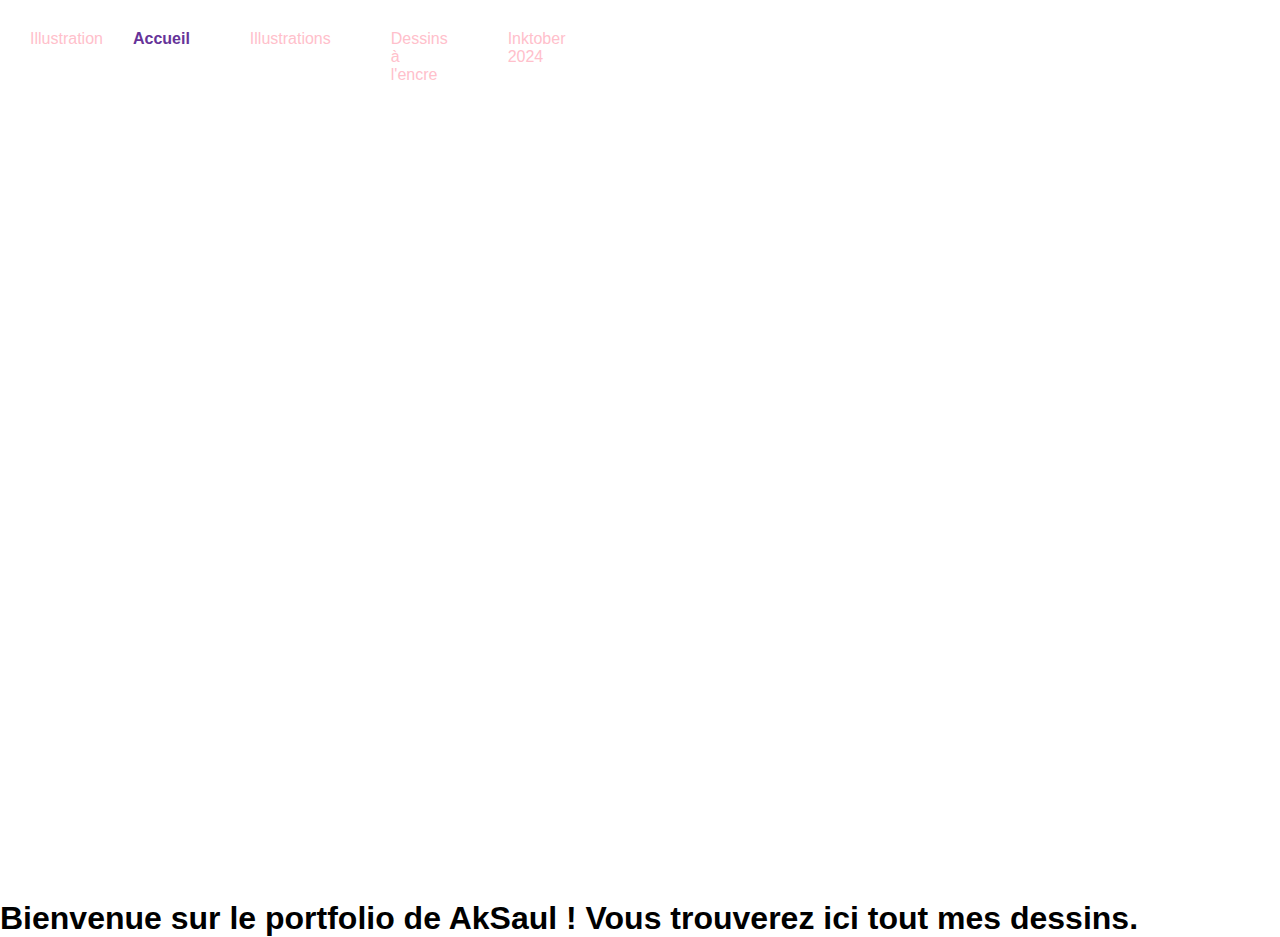
==== index.html @ a729eb77 "mise a jour arborescence des fichier" ====
<!DOCTYPE html>
<html lang="en">
<head>
    <meta charset="UTF-8">
    <meta name="viewport" content="width=device-width, initial-scale=1.0">
    <title>AKSaul</title>
    <link rel="stylesheet" href="css/style.css">
</head>
<body>
    <div id="header"></div>
    <h1>Bienvenue sur le portfolio de AkSaul ! Vous trouverez ici tout mes dessins.</h1>
    <script src="js/script.js"></script>
</body>
</html>
---- css/style.css ----
*{
    margin: 0;
    padding: 0;
    text-decoration: none;
    list-style: none;
}

body{
    font-family: 'Gill Sans', 'Gill Sans MT', Calibri, 'Trebuchet MS', sans-serif;
}

header{
    height: 100vh;
    width: 100vw;
    background-size: cover;
}

.navbar{
    position: absolute;
    padding: 30px;
    display: flex;
    justify-content: space-between;
    width: 100px;
    box-sizing: border-box;
}

.navbar a{
    color: pink;
}

.navbar .nav-links{
    display: flex;
}

.navbar .nav-links ul{
    display: flex;
}

.navbar .nav-links ul li{
    margin: 0 30px;
}

.navbar .nav-links ul li.active a{
    color:rebeccapurple;
    font-weight: 600;  
    /* modifie la couleur et la taille du lien actif */
}

.navbar .menu-burger{
    display: none;
    position: absolute;
    top: 50px;
    right: 50px;
    width: 35px;
}



@media screen and (max-width: 500px){
    .navbar{
        padding: 0;
    }

    .navbar .menu-burger{
        display: block;
    }
    .nav-links{
        left: 0;
        top: 0;
        position:absolute;
        width: 100%;
        height: 100vh;
        display: flex;
        justify-content: center;
        align-items: center;
        margin-left: -100%;
        transition: all 0.5s ease;
    }

    .nav-links.mobile-menu{
        margin-left: 0;
    }

    .nav-links ul{
        display:flex;
        flex-direction: column;
    }

    .navbar .nav-links ul li{
        margin: 20px 0;
    }
    
}
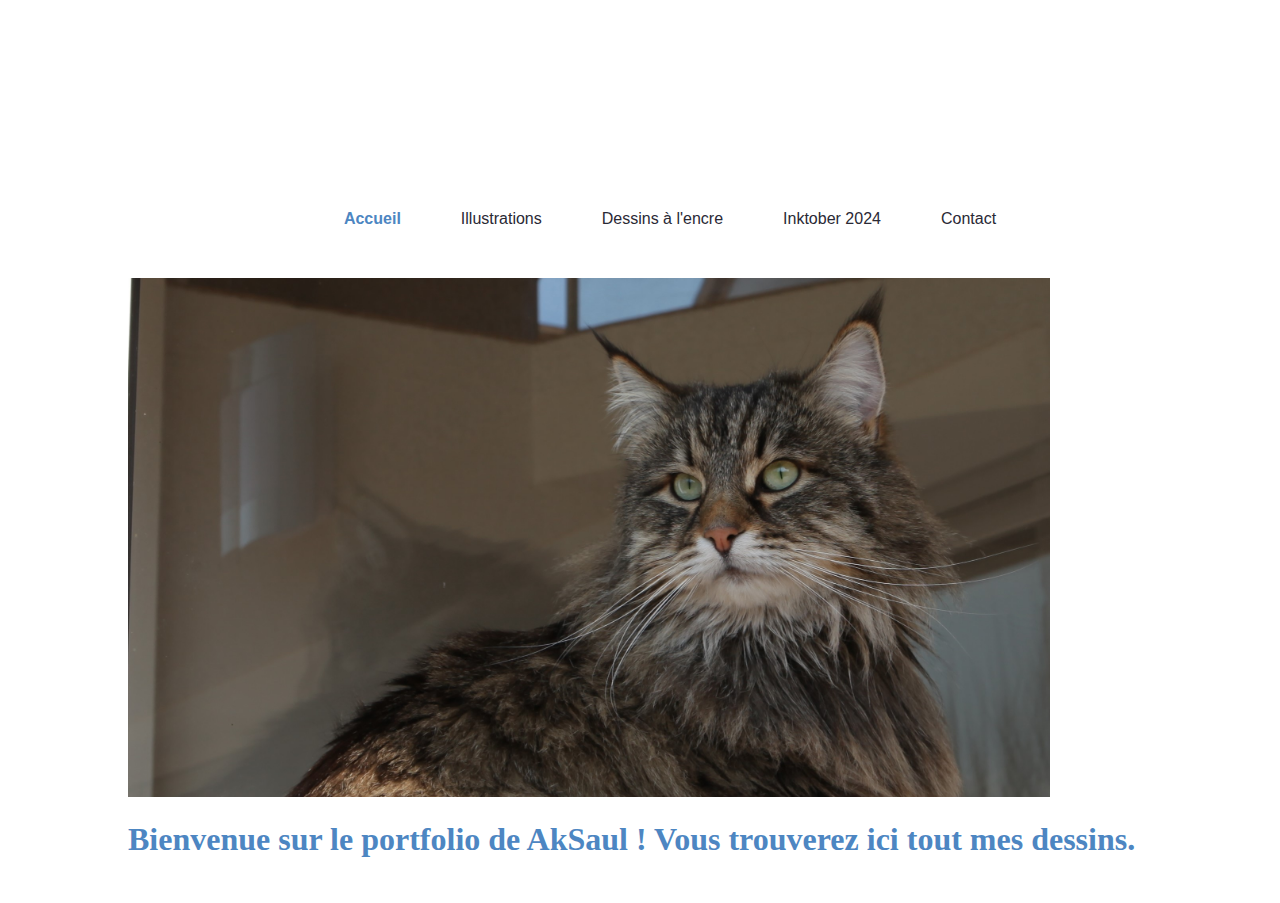
==== commit a44f82f1: "beacoup de changement" ====
--- a/index.html
+++ b/index.html
@@ -8,7 +8,13 @@
 </head>
 <body>
     <div id="header"></div>
-    <h1>Bienvenue sur le portfolio de AkSaul ! Vous trouverez ici tout mes dessins.</h1>
+    
+    <div class="content">        
+        <div class="image-container">
+            <img src="images/illu1.JPG" alt="Description de l'image" class="responsive-image">
+        </div>
+        <h1>Bienvenue sur le portfolio de AkSaul ! Vous trouverez ici tout mes dessins.</h1>
+    </div>
     <script src="js/script.js"></script>
 </body>
 </html>
--- a/css/style.css
+++ b/css/style.css
@@ -1,3 +1,20 @@
+:root {
+    /* colors */
+    --body-bg: #FAFAFA;
+    --page-bg: #F5F5F5;
+    --dark-text: #2A2935;
+    --active-link: #4d86c2;
+  
+    /* spacing */
+    --baseline: 12px;
+  
+    /* fonts */
+    --book-title: 'Tulpen One', sans-serif;
+    --title: 'Cormorant Garamond', serif;
+    --body: 'Cormorant Garamond', serif;
+    --base-size: var(--baseline) * 1.2;
+  }
+  
 *{
     margin: 0;
     padding: 0;
@@ -7,33 +24,65 @@
 
 body{
     font-family: 'Gill Sans', 'Gill Sans MT', Calibri, 'Trebuchet MS', sans-serif;
-}
-
+    font-size: var(--base-size);
+}
+
+h1{
+    color: var(--active-link);
+    font-family: var(--title);
+    margin: 20px 0px;
+}
+
+p{
+    font-size: var(--base-size);
+    margin: 10px 0px;
+    
+}
+
+.content{
+    display: block;
+    justify-content: center;
+    margin: 5vh 10vw;
+}
+
+.image-container {
+    max-width: 90%; /* Largeur maximale de l'image */
+    max-height: 90%; /* Hauteur maximale de l'image */
+}
+
+.responsive-image {
+    width: 100%; /* L'image prend 100% de la largeur du conteneur */
+    height: auto; /* Conserve le ratio d'aspect */
+    object-fit: contain; /* Ajuste l'image pour qu'elle soit entièrement visible */
+}
+
+/* ==================== */
+/*      HEADER         */
+/* ==================== */
 header{
-    height: 100vh;
+    height: 20vh;
+    width: 50vw;
+    background-size: cover;
+}
+
+.navbar{
+    position: relative;
+    margin: 30px;
+    margin-bottom: 50px;
+    display: flex;
+    justify-content: space-between;
     width: 100vw;
-    background-size: cover;
-}
-
-.navbar{
-    position: absolute;
-    padding: 30px;
-    display: flex;
-    justify-content: space-between;
-    width: 100px;
     box-sizing: border-box;
 }
 
 .navbar a{
-    color: pink;
-}
-
-.navbar .nav-links{
-    display: flex;
+    color: var(--dark-text);
 }
 
 .navbar .nav-links ul{
     display: flex;
+    width: 100vw;
+    justify-content: center;
 }
 
 .navbar .nav-links ul li{
@@ -41,9 +90,8 @@
 }
 
 .navbar .nav-links ul li.active a{
-    color:rebeccapurple;
+    color: var(--active-link);
     font-weight: 600;  
-    /* modifie la couleur et la taille du lien actif */
 }
 
 .navbar .menu-burger{
@@ -54,9 +102,7 @@
     width: 35px;
 }
 
-
-
-@media screen and (max-width: 500px){
+@media screen and (max-width: 600px){
     .navbar{
         padding: 0;
     }
@@ -90,4 +136,87 @@
         margin: 20px 0;
     }
     
+}
+
+/* ==================== */
+/*      ILLUSTRATION    */
+/* ==================== */
+.image-box{
+    width: 100%;
+    justify-content: center;
+    display: flex;
+    flex-wrap: wrap;
+}
+
+.image-box input[type="radio"]{
+    width: 60px;
+    height: 60px;
+    display: inline-block;
+    outline: none;
+    appearance: none;
+    cursor: pointer;
+    opacity: 0.5;
+    margin: 0 5px;
+    
+}
+
+.image-box input[type="radio"]:hover{
+    transform: scale(1.1);
+    opacity: 1;
+}
+
+.image-bg{
+    width: 100%;
+    height: 600px;
+    margin-bottom: 10px;
+    background-size: contain;
+    background-repeat: no-repeat;
+    background-position: center;
+}
+
+.galerie{
+    display: flex;
+    flex-wrap: wrap;
+    width: 100%;
+    padding: 10px;
+    margin: 0px auto;
+    margin-top: 100px;
+}
+
+.gallery-item {
+    flex-basis: 32.7%;
+    margin-bottom: 6px;
+    cursor: pointer;
+}
+
+.gallery-item:hover{
+    opacity: 0.85;
+}
+
+.gallery-item img{
+    padding: 2px;
+    max-width: 500px;
+    max-height: 200px;
+}
+
+.lightbox{
+    position: fixed;
+    display: none;
+    background-color: #4d86c2;
+    width: 100%;
+    height: 100%;
+    overflow: auto;
+    top: 0;
+    left: 0;
+}
+
+.lightbox-content{
+    position: relative;
+    width: 65%;
+    height: 58%;
+    margin: 5% auto;
+}
+
+.lightbox-content img{
+
 }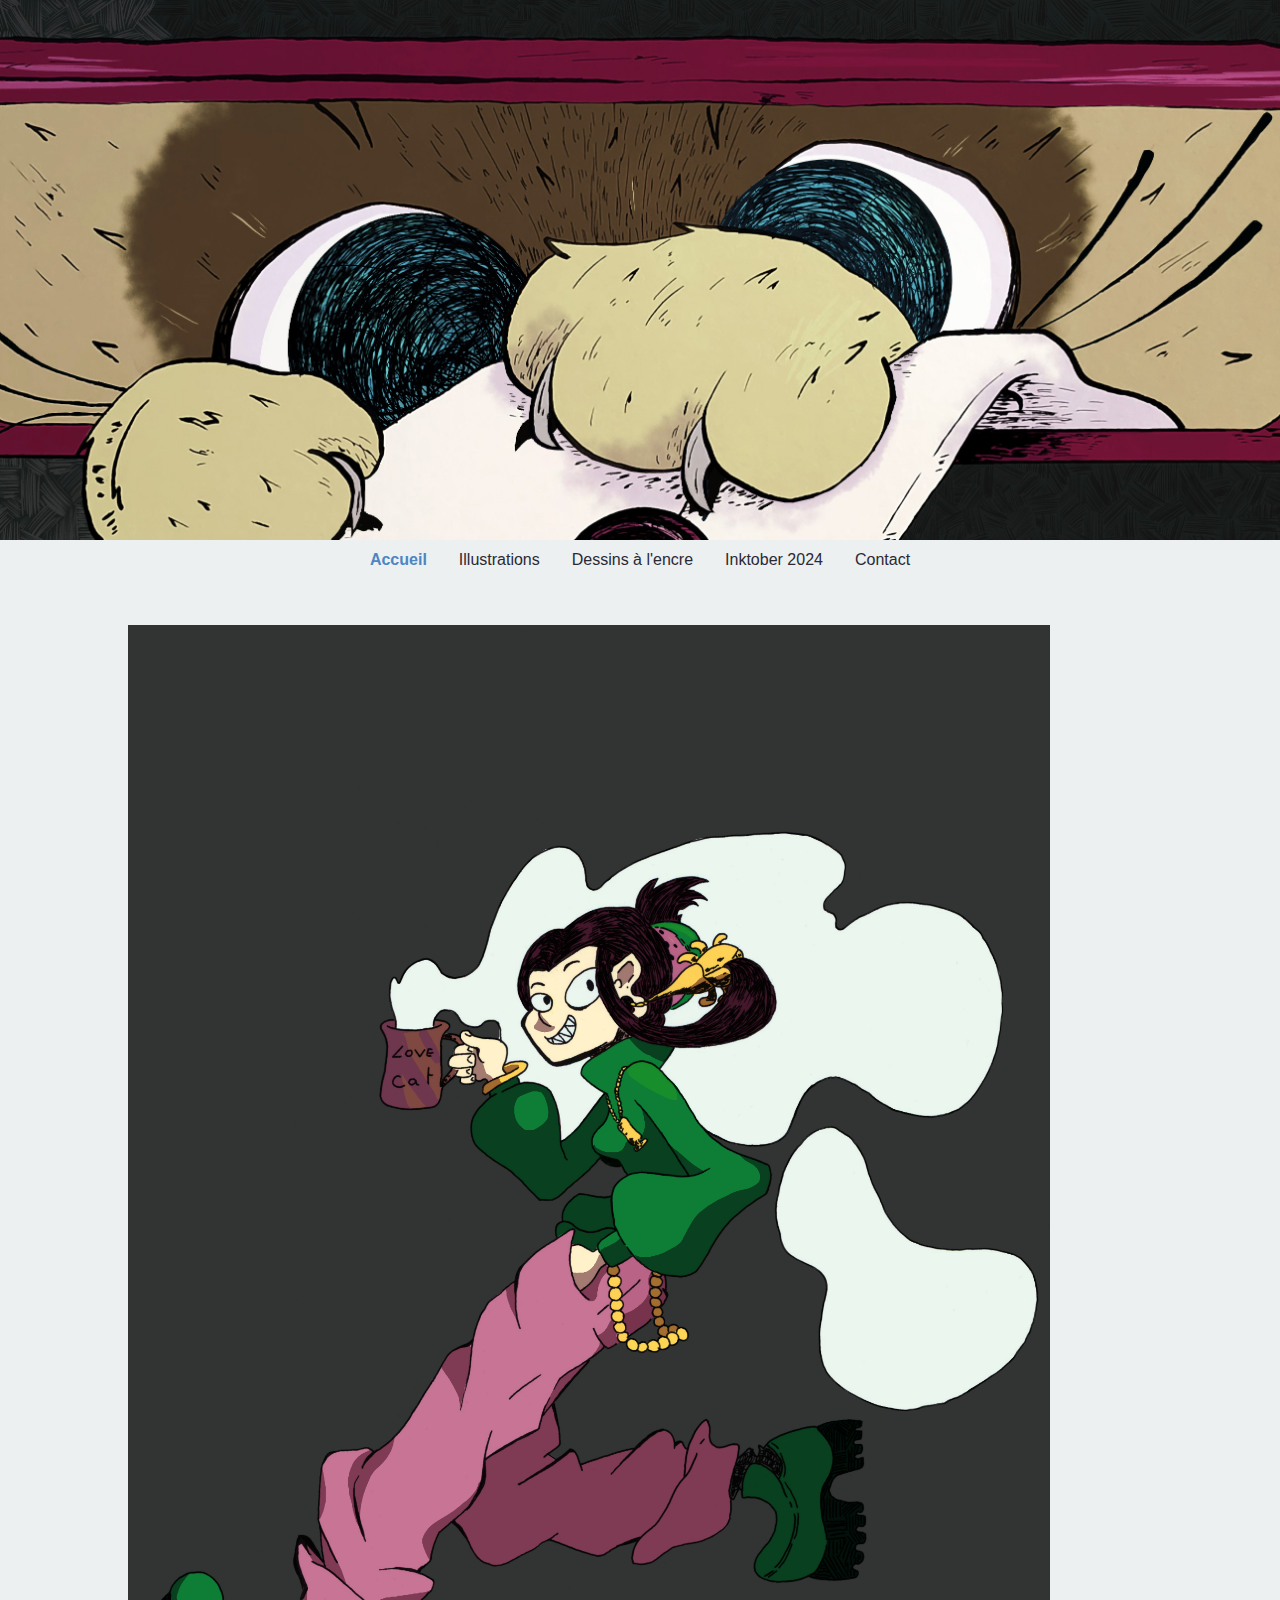
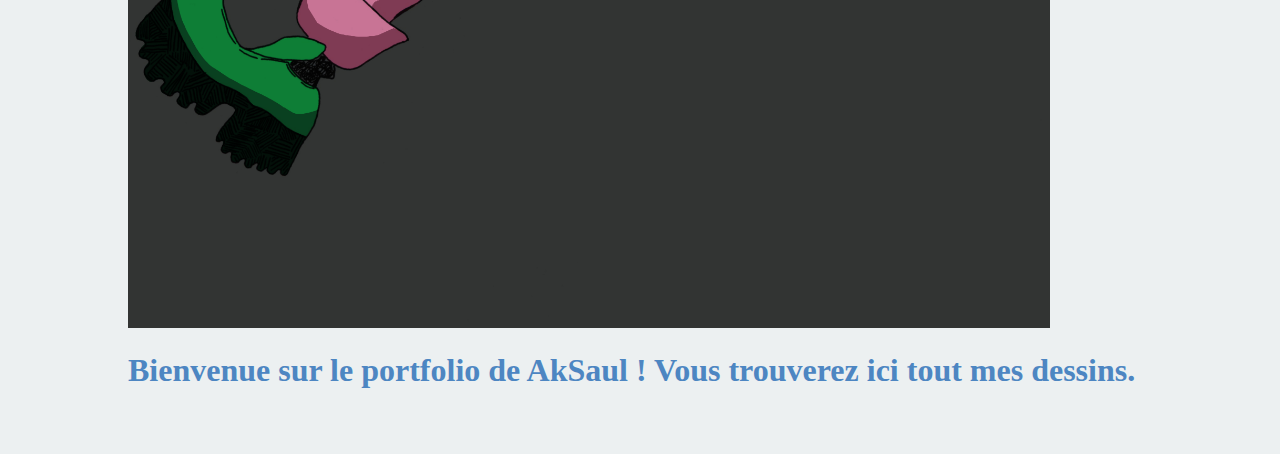
==== commit 499561da: "modification image d'accueil" ====
--- a/index.html
+++ b/index.html
@@ -11,7 +11,7 @@
     
     <div class="content">        
         <div class="image-container">
-            <img src="images/illu1.JPG" alt="Description de l'image" class="responsive-image">
+            <img src="images/caracter_saul.jpg" alt="Description de l'image" class="responsive-image">
         </div>
         <h1>Bienvenue sur le portfolio de AkSaul ! Vous trouverez ici tout mes dessins.</h1>
     </div>
--- a/css/style.css
+++ b/css/style.css
@@ -1,9 +1,12 @@
 :root {
     /* colors */
-    --body-bg: #FAFAFA;
+    --body-bg: #ecf0f1;
     --page-bg: #F5F5F5;
     --dark-text: #2A2935;
+    --white-text : #fff;
     --active-link: #4d86c2;
+    --banner-bg : url(../images/banner.jpg);
+    --cover-book : #8B4513;
   
     /* spacing */
     --baseline: 12px;
@@ -25,6 +28,7 @@
 body{
     font-family: 'Gill Sans', 'Gill Sans MT', Calibri, 'Trebuchet MS', sans-serif;
     font-size: var(--base-size);
+    background-color: var(--body-bg);
 }
 
 h1{
@@ -40,7 +44,7 @@
 }
 
 .content{
-    display: block;
+    display: grid;
     justify-content: center;
     margin: 5vh 10vw;
 }
@@ -60,33 +64,37 @@
 /*      HEADER         */
 /* ==================== */
 header{
-    height: 20vh;
-    width: 50vw;
+    position: relative;
+    height: 60vh;
+    width: 100%;
     background-size: cover;
+    background-position: bottom;
+    background-image: var(--banner-bg);
 }
 
 .navbar{
+    width: 100%;
+    height: 40px;
     position: relative;
-    margin: 30px;
-    margin-bottom: 50px;
-    display: flex;
+    margin: 0 auto;
+    display: flex;
+    align-items: center;
     justify-content: space-between;
-    width: 100vw;
-    box-sizing: border-box;
 }
 
 .navbar a{
     color: var(--dark-text);
 }
 
+.navbar a:hover{
+    color: var(--active-link);
+}
+
 .navbar .nav-links ul{
     display: flex;
+    gap: 2rem;
     width: 100vw;
     justify-content: center;
-}
-
-.navbar .nav-links ul li{
-    margin: 0 30px;
 }
 
 .navbar .nav-links ul li.active a{
@@ -95,13 +103,14 @@
 }
 
 .navbar .menu-burger{
+    color: var(--dark-text);
     display: none;
     position: absolute;
-    top: 50px;
     right: 50px;
     width: 35px;
 }
 
+/* RESPONSIVE */
 @media screen and (max-width: 600px){
     .navbar{
         padding: 0;
@@ -121,6 +130,7 @@
         align-items: center;
         margin-left: -100%;
         transition: all 0.5s ease;
+        background-image: var(--banner-bg);
     }
 
     .nav-links.mobile-menu{
@@ -141,6 +151,8 @@
 /* ==================== */
 /*      ILLUSTRATION    */
 /* ==================== */
+
+/*      Slider    */
 .image-box{
     width: 100%;
     justify-content: center;
@@ -149,14 +161,14 @@
 }
 
 .image-box input[type="radio"]{
-    width: 60px;
-    height: 60px;
+    width: 35px;
+    height: 35px;
     display: inline-block;
     outline: none;
     appearance: none;
     cursor: pointer;
     opacity: 0.5;
-    margin: 0 5px;
+    margin: 0 2px;
     
 }
 
@@ -174,6 +186,7 @@
     background-position: center;
 }
 
+/*      Gaelerie    */
 .galerie{
     display: flex;
     flex-wrap: wrap;
@@ -185,7 +198,7 @@
 
 .gallery-item {
     flex-basis: 32.7%;
-    margin-bottom: 6px;
+    margin: 2px;
     cursor: pointer;
 }
 
@@ -194,20 +207,25 @@
 }
 
 .gallery-item img{
-    padding: 2px;
-    max-width: 500px;
-    max-height: 200px;
-}
+    /* padding: 2px; */
+    width: 100%;
+    height: 100%;
+    object-fit: cover;
+    /* max-width: 500px;
+    max-height: 200px; */
+}
+
 
 .lightbox{
     position: fixed;
     display: none;
-    background-color: #4d86c2;
+    background-color: rgba(0, 0, 0, 0.6);
     width: 100%;
     height: 100%;
     overflow: auto;
     top: 0;
     left: 0;
+    align-items: center;
 }
 
 .lightbox-content{
@@ -215,8 +233,55 @@
     width: 65%;
     height: 58%;
     margin: 5% auto;
+    display: flex;
+    justify-content: center;
 }
 
 .lightbox-content img{
-
+    max-width: 100%;
+    max-height: 100%;
+    align-self: center;
+}
+.lightbox-prev, .lightbox-next{
+    position: absolute;
+    background-color: rgba(0, 0, 0, 0, 0.8);
+    color: var(--white-text);
+    padding: 9px;
+    top: 45%;
+    cursor: pointer;
+    
+}
+
+.lightbox-prev{
+    left: 0;
+}
+
+.lightbox-next{
+    right: 0;
+}
+
+/* gallery lightbox respnsive */
+@media(max-width:767px){
+    .galerie{
+        width: 100%;
+    }
+    .gallery-item{
+        flex-basis: 49.80%;
+        margin-bottom: 3px;
+    }
+    .lightbox-content{
+        width: 80%;
+        height: 60%;
+        margin: 15% auto;
+    }
+}
+@media(max-width:480px){
+    .gallery-item{
+        flex-basis: 100%;
+        margin-bottom: 1px;
+    }
+    .lightbox-content{
+        width: 90%;
+        margin: 20% auto;
+    }
 }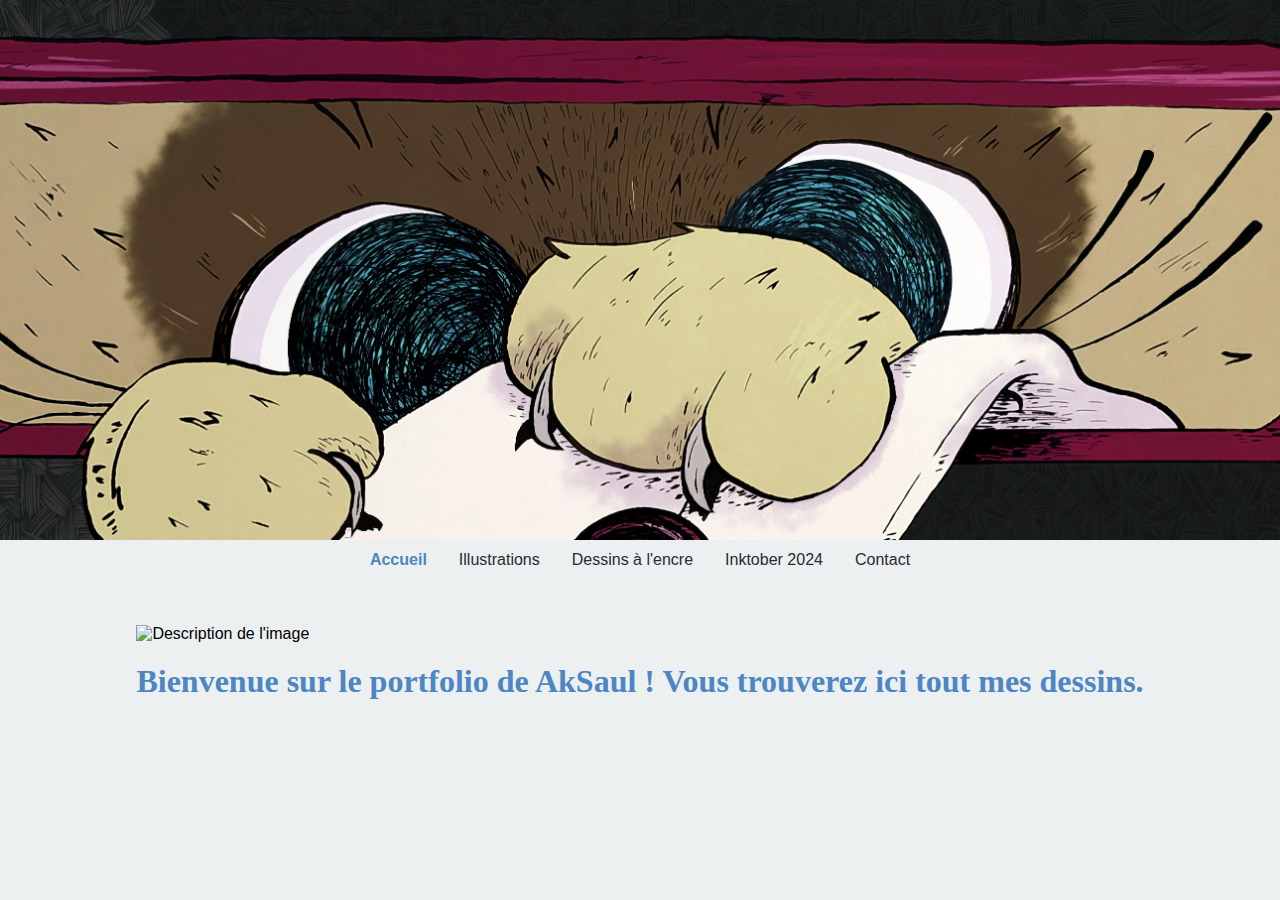
==== commit 280dbd31: "ajout d'image" ====
--- a/index.html
+++ b/index.html
@@ -11,7 +11,7 @@
     
     <div class="content">        
         <div class="image-container">
-            <img src="images/caracter_saul.jpg" alt="Description de l'image" class="responsive-image">
+            <img src="images/couverture.jpg" alt="Description de l'image" class="responsive-image">
         </div>
         <h1>Bienvenue sur le portfolio de AkSaul ! Vous trouverez ici tout mes dessins.</h1>
     </div>
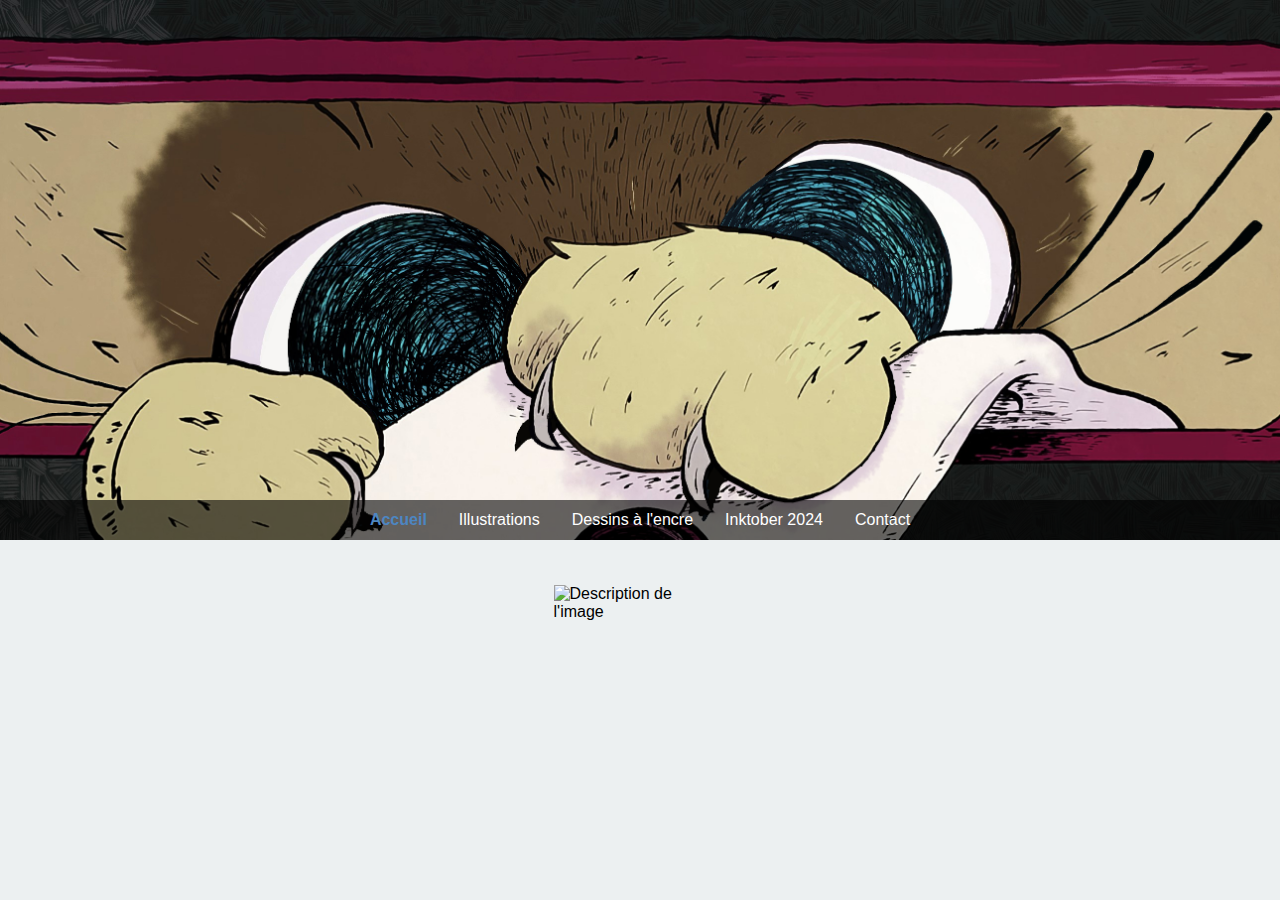
==== commit e73065d8: "text retirer" ====
--- a/index.html
+++ b/index.html
@@ -13,7 +13,6 @@
         <div class="image-container">
             <img src="images/couverture.jpg" alt="Description de l'image" class="responsive-image">
         </div>
-        <h1>Bienvenue sur le portfolio de AkSaul ! Vous trouverez ici tout mes dessins.</h1>
     </div>
     <script src="js/script.js"></script>
 </body>
--- a/css/style.css
+++ b/css/style.css
@@ -70,6 +70,8 @@
     background-size: cover;
     background-position: bottom;
     background-image: var(--banner-bg);
+    align-content: end;
+    display: block;
 }
 
 .navbar{
@@ -80,10 +82,11 @@
     display: flex;
     align-items: center;
     justify-content: space-between;
+    background-color: rgba(0, 0, 0, 0.6);
 }
 
 .navbar a{
-    color: var(--dark-text);
+    color: var(--white-text);
 }
 
 .navbar a:hover{
@@ -103,7 +106,7 @@
 }
 
 .navbar .menu-burger{
-    color: var(--dark-text);
+    color: var(--white-text);
     display: none;
     position: absolute;
     right: 50px;
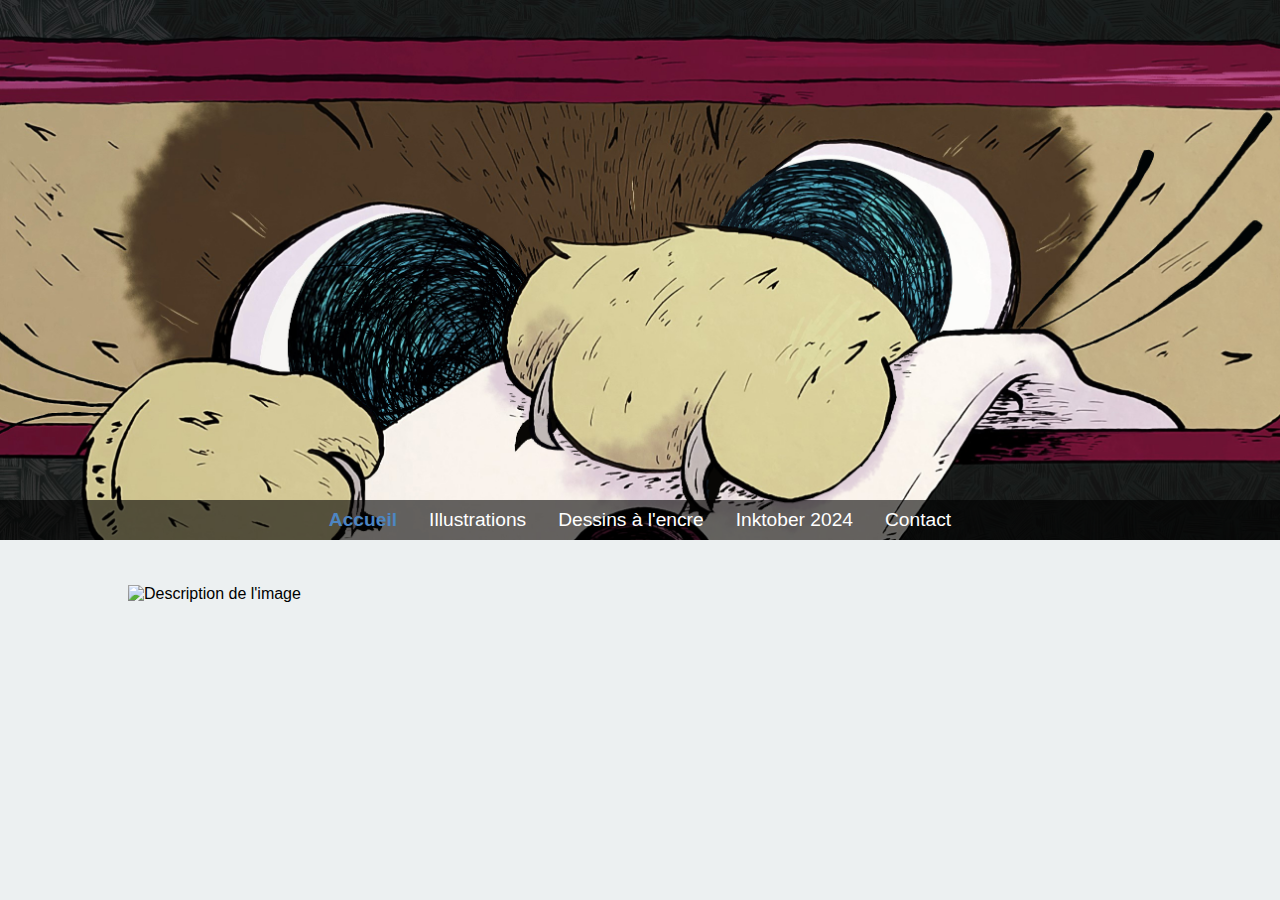
==== commit 3803eafc: "organisation du code des script pour mettre en commun header et gallery" ====
--- a/index.html
+++ b/index.html
@@ -14,6 +14,6 @@
             <img src="images/couverture.jpg" alt="Description de l'image" class="responsive-image">
         </div>
     </div>
-    <script src="js/script.js"></script>
+    <script type="module" src="js/script.js"></script>
 </body>
 </html>
--- a/css/style.css
+++ b/css/style.css
@@ -1,23 +1,5 @@
-:root {
-    /* colors */
-    --body-bg: #ecf0f1;
-    --page-bg: #F5F5F5;
-    --dark-text: #2A2935;
-    --white-text : #fff;
-    --active-link: #4d86c2;
-    --banner-bg : url(../images/banner.jpg);
-    --cover-book : #8B4513;
-  
-    /* spacing */
-    --baseline: 12px;
-  
-    /* fonts */
-    --book-title: 'Tulpen One', sans-serif;
-    --title: 'Cormorant Garamond', serif;
-    --body: 'Cormorant Garamond', serif;
-    --base-size: var(--baseline) * 1.2;
-  }
-  
+@import url(variable.css) ;
+
 *{
     margin: 0;
     padding: 0;
@@ -44,14 +26,15 @@
 }
 
 .content{
-    display: grid;
+    display: flex;
     justify-content: center;
     margin: 5vh 10vw;
+    flex-direction: column;
 }
 
 .image-container {
-    max-width: 90%; /* Largeur maximale de l'image */
-    max-height: 90%; /* Hauteur maximale de l'image */
+    max-width: 100%;
+    max-height: 100%;
 }
 
 .responsive-image {
@@ -82,11 +65,12 @@
     display: flex;
     align-items: center;
     justify-content: space-between;
-    background-color: rgba(0, 0, 0, 0.6);
+    background-color: var(--nav-bg);
 }
 
 .navbar a{
     color: var(--white-text);
+    font-size: 1.2rem;
 }
 
 .navbar a:hover{
@@ -133,7 +117,7 @@
         align-items: center;
         margin-left: -100%;
         transition: all 0.5s ease;
-        background-image: var(--banner-bg);
+        background-color: var(--nav-bg);
     }
 
     .nav-links.mobile-menu{
@@ -263,7 +247,7 @@
     right: 0;
 }
 
-/* gallery lightbox respnsive */
+/* gallery lightbox responsive */
 @media(max-width:767px){
     .galerie{
         width: 100%;
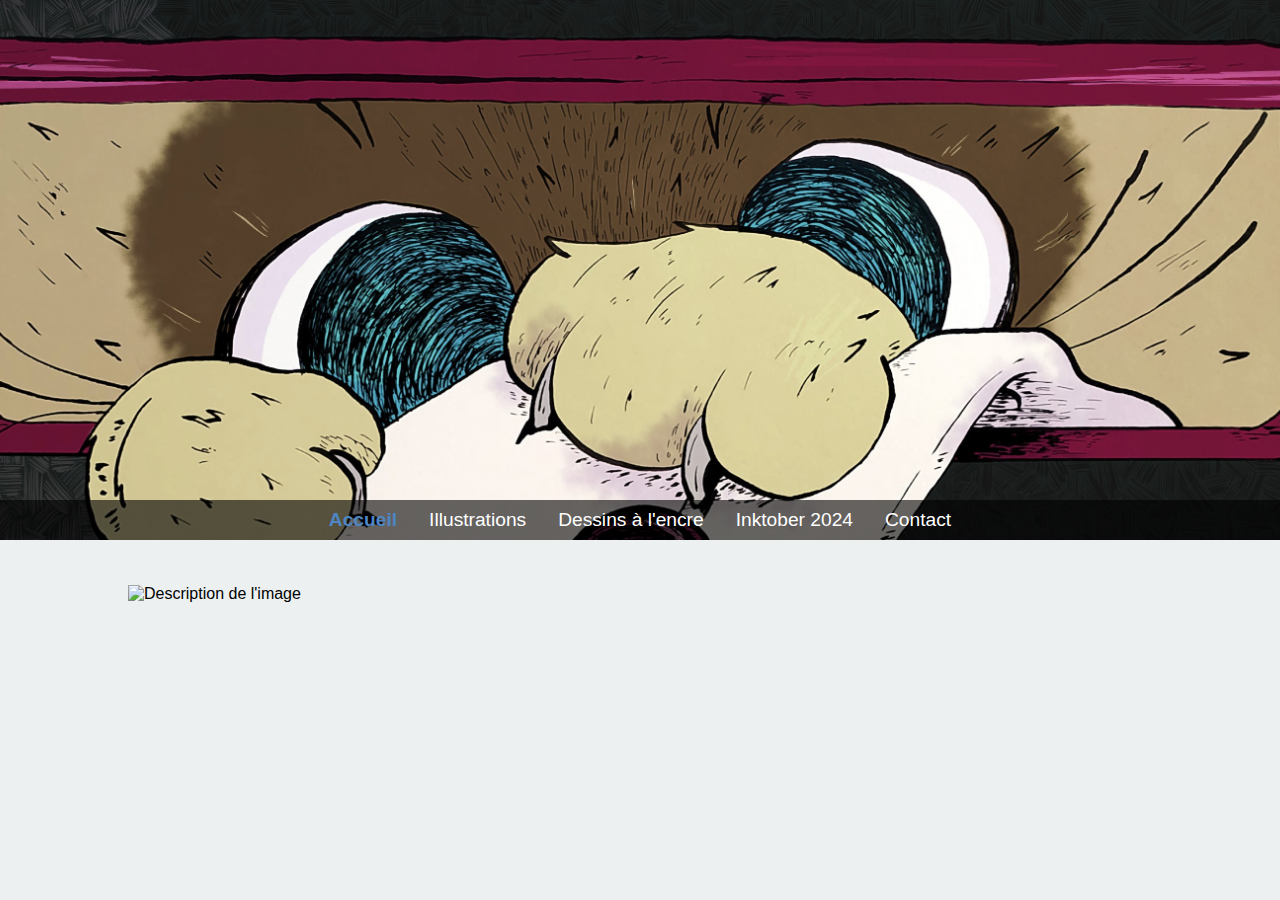
==== commit 37c5d1e2: "changement des images et retirage des text" ====
--- a/index.html
+++ b/index.html
@@ -3,7 +3,7 @@
 <head>
     <meta charset="UTF-8">
     <meta name="viewport" content="width=device-width, initial-scale=1.0">
-    <title>AKSaul</title>
+    <title>Sellenoga</title>
     <link rel="stylesheet" href="css/style.css">
 </head>
 <body>
@@ -11,7 +11,7 @@
     
     <div class="content">        
         <div class="image-container">
-            <img src="images/couverture.jpg" alt="Description de l'image" class="responsive-image">
+            <img src="images/carreV2.jpg" alt="Description de l'image" class="responsive-image">
         </div>
     </div>
     <script type="module" src="js/script.js"></script>
--- a/css/style.css
+++ b/css/style.css
@@ -93,7 +93,7 @@
     color: var(--white-text);
     display: none;
     position: absolute;
-    right: 50px;
+    right: 30px;
     width: 35px;
 }
 
@@ -171,6 +171,24 @@
     background-size: contain;
     background-repeat: no-repeat;
     background-position: center;
+    display: flex;
+    justify-content: center;
+    align-items: center;
+}
+
+#pauseButton{
+    display: none;
+    background-color: var(--nav-bg);
+    color: var(--white-text);
+    font-size: 100%;
+    padding: 1%;
+    border-radius: 50%;
+}
+
+.image-bg:hover{
+    #pauseButton{
+        display: block;
+    }
 }
 
 /*      Gaelerie    */
